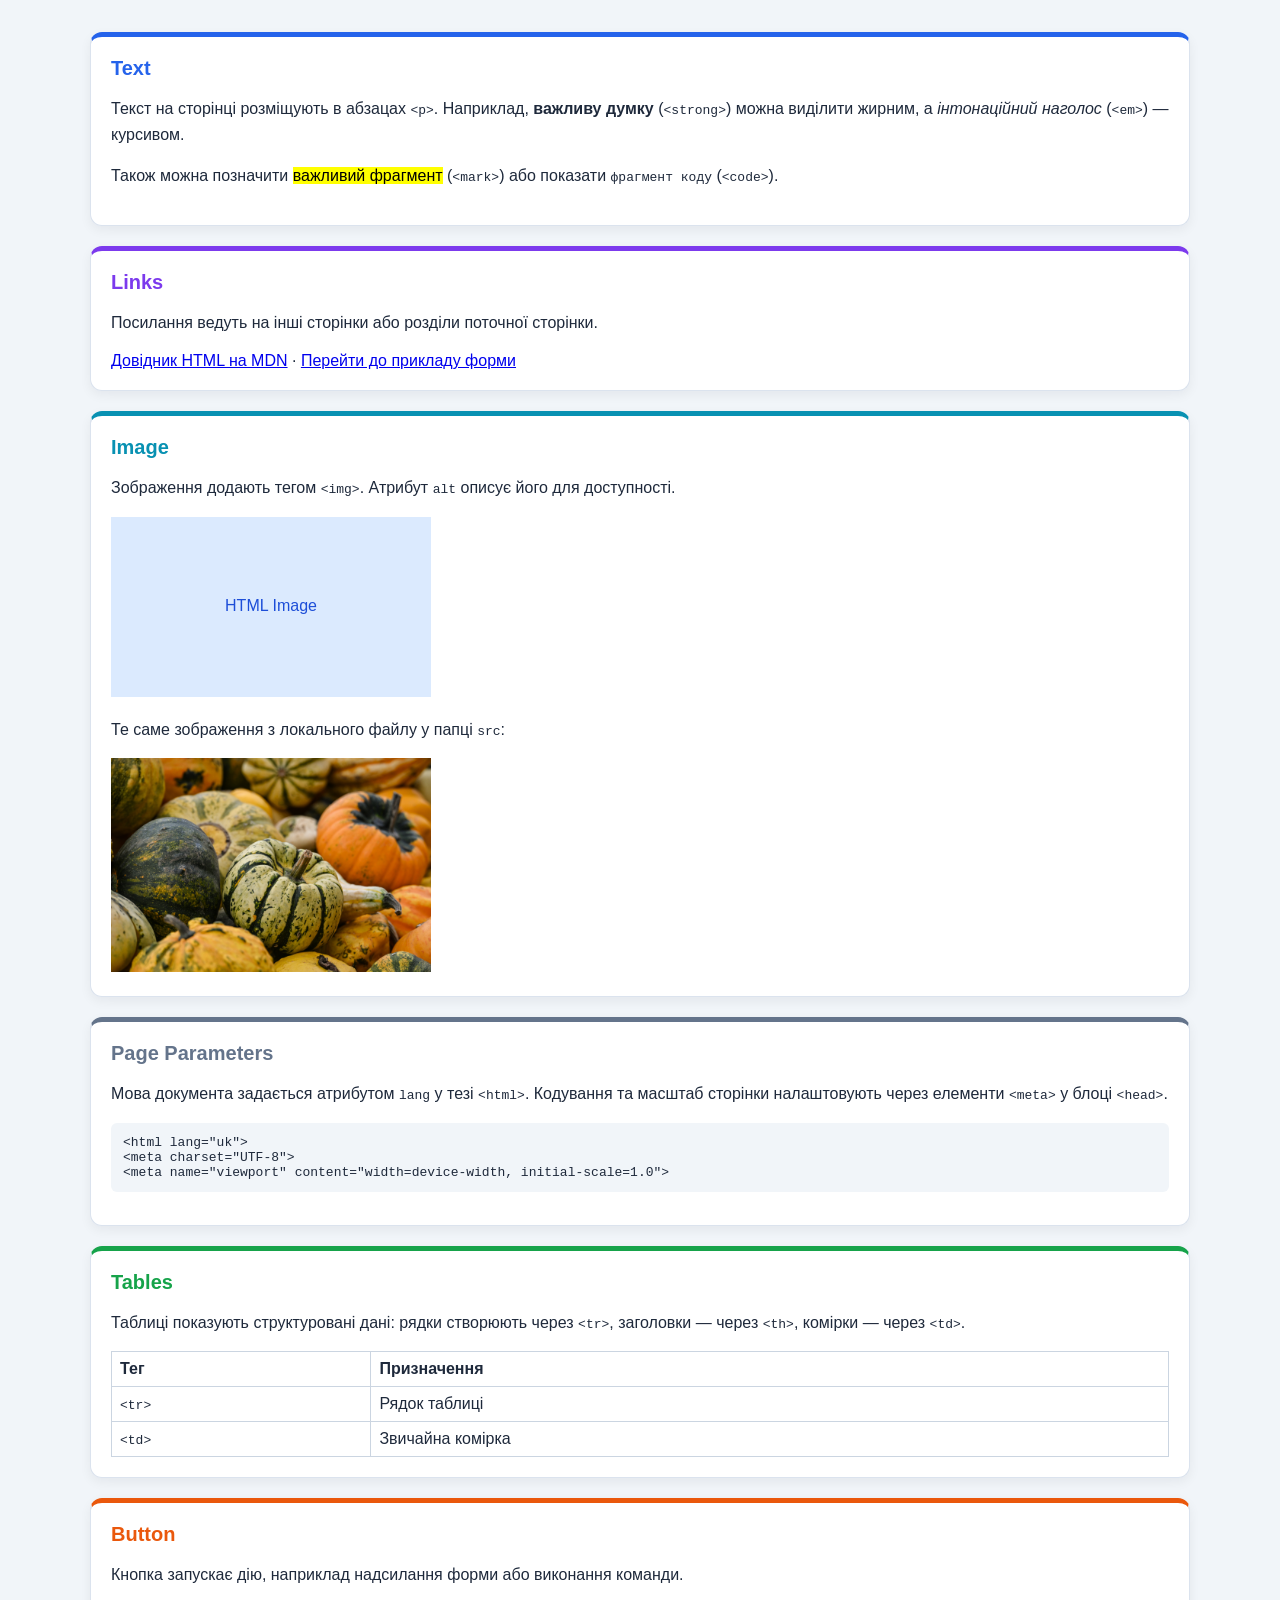
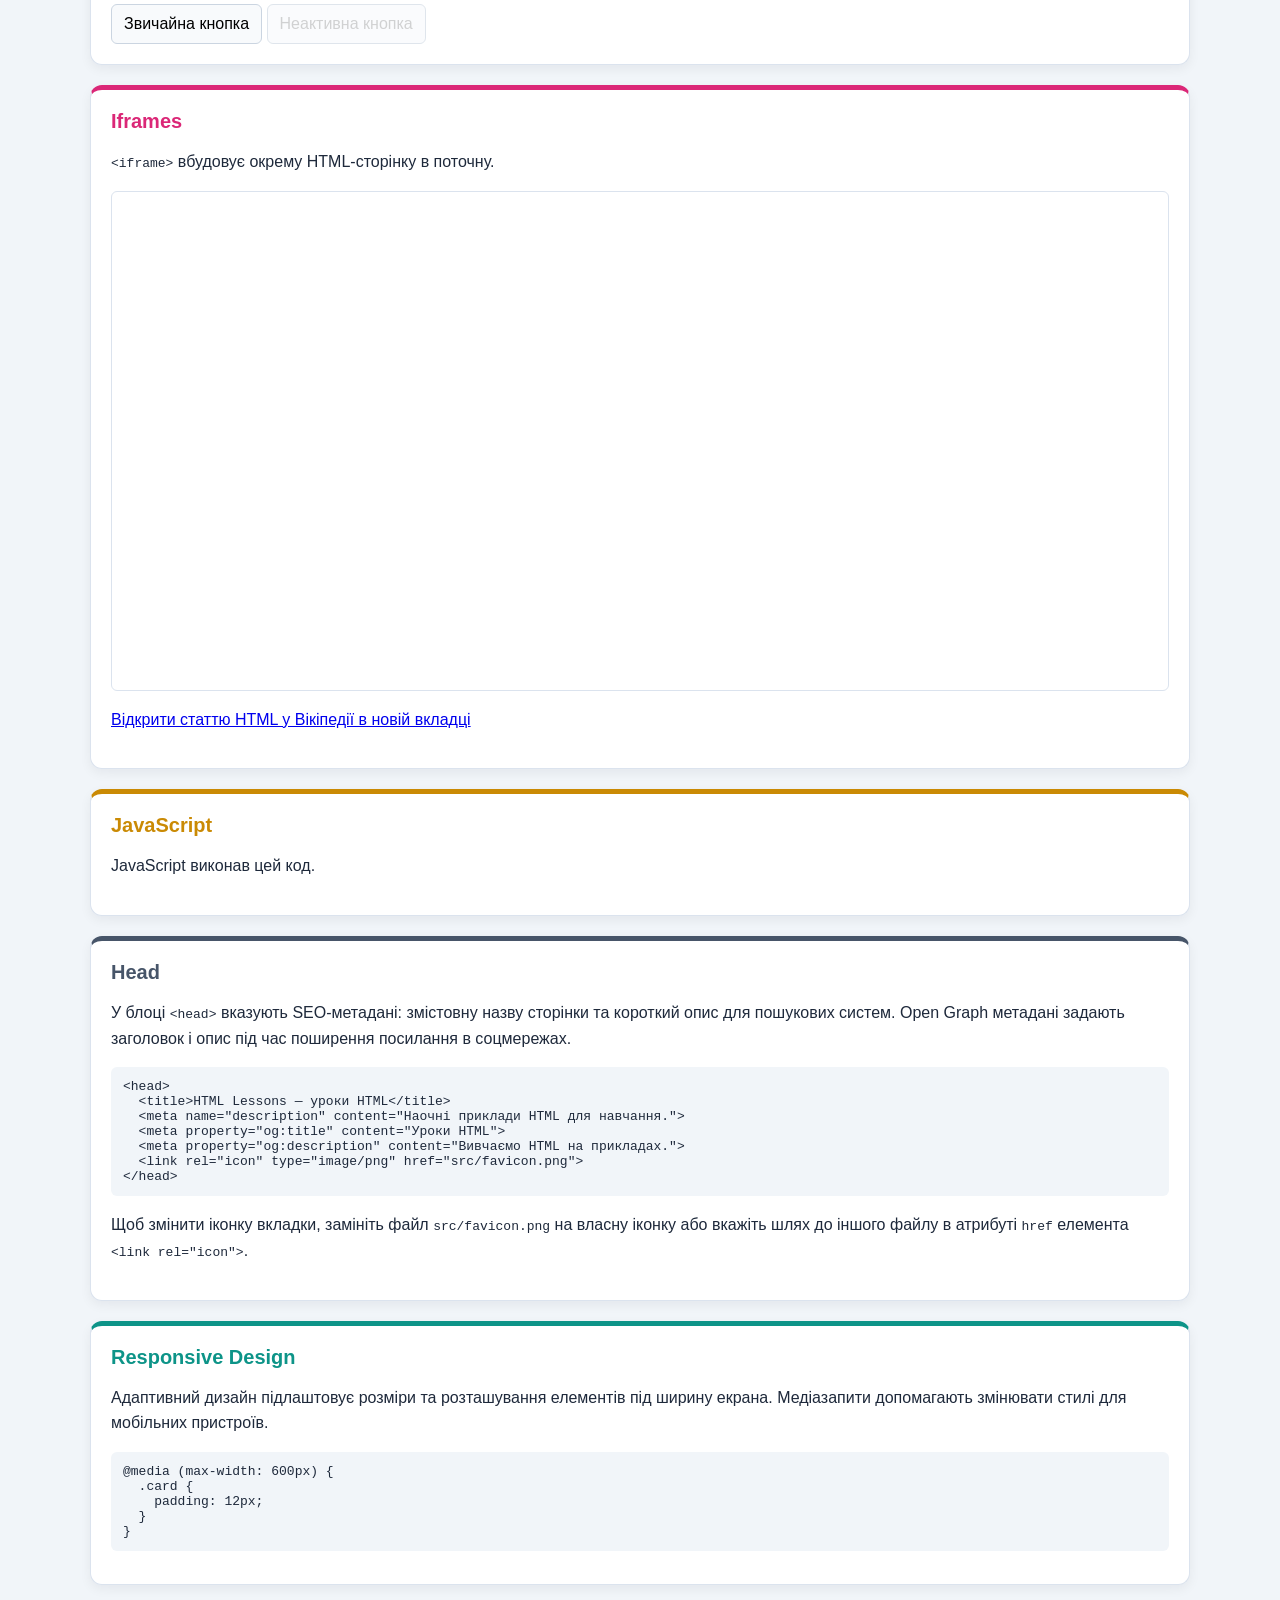
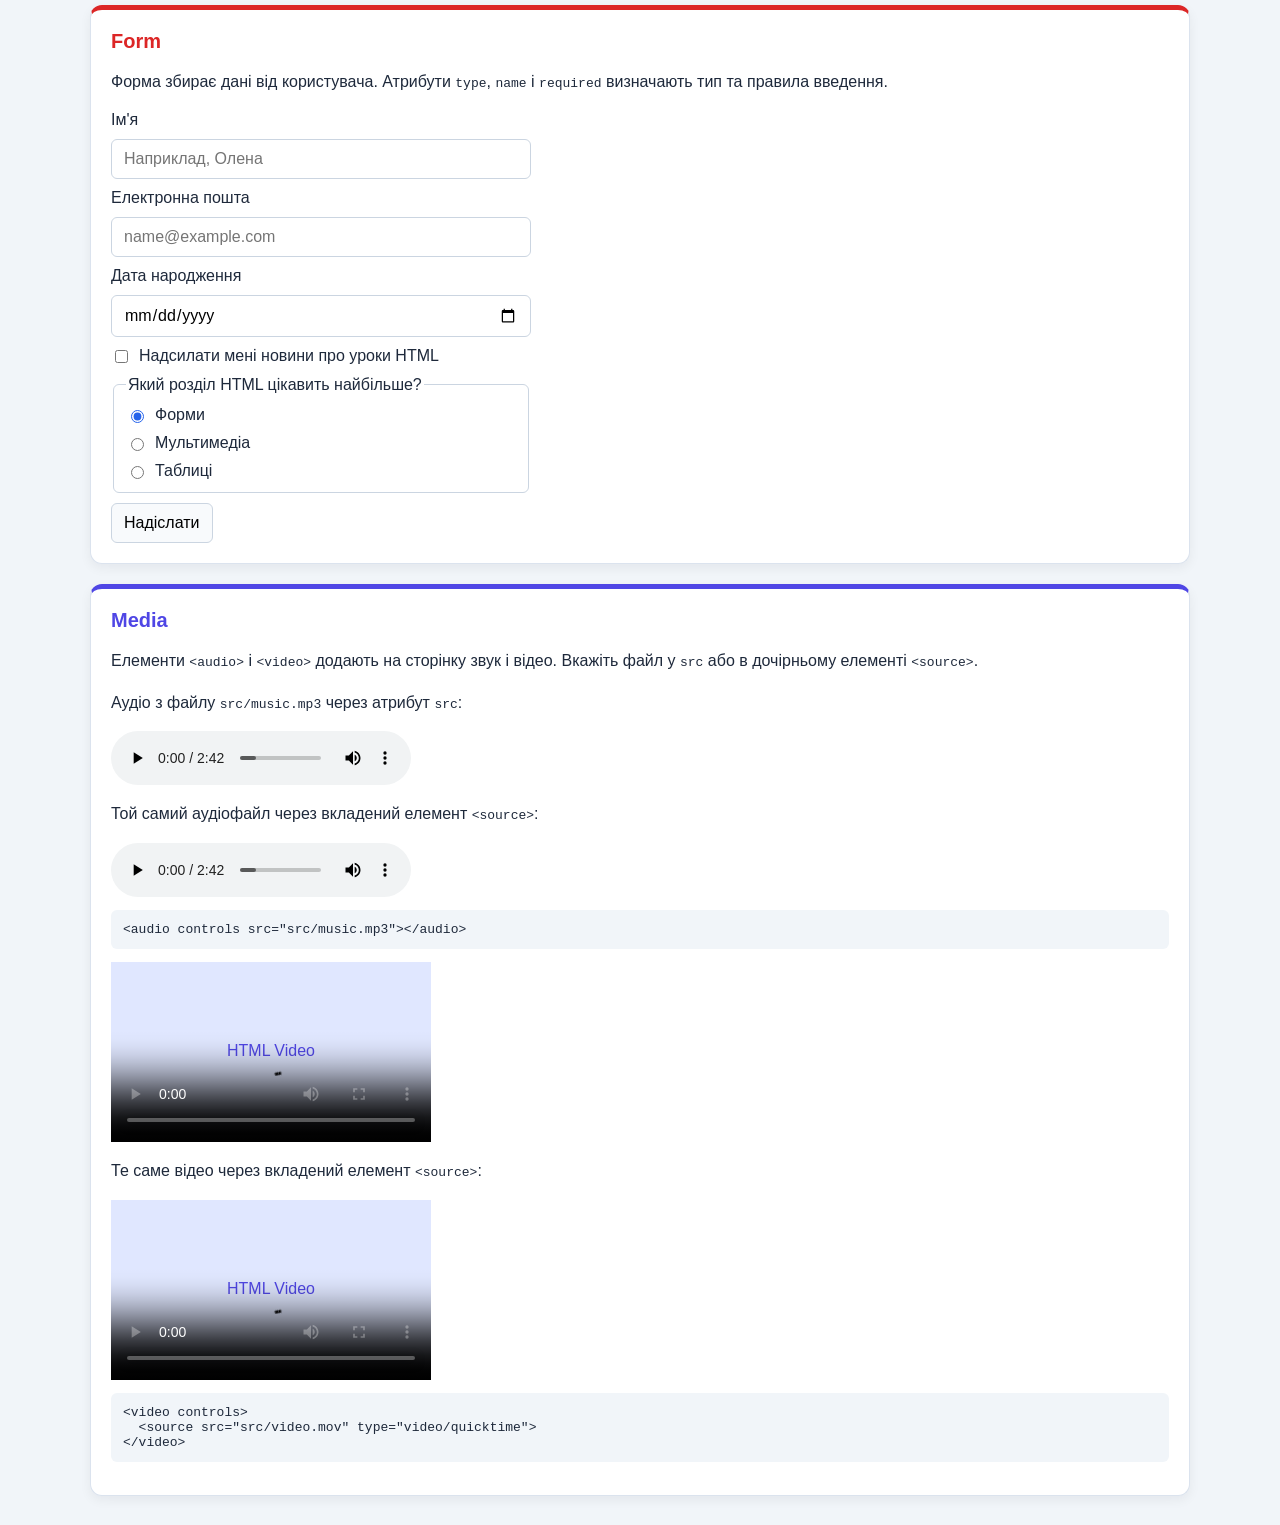
==== index.html @ 9c78fc49 "Publish HTML lessons website Co-authored-by: Copilot <223556219+Copilot@users.noreply.github.com>" ====
<!doctype html>
<html lang="uk">
  <head>
    <meta charset="UTF-8" />
    <meta name="viewport" content="width=device-width, initial-scale=1.0" />
    <title>HTML Lessons — Інтерактивні уроки HTML</title>
    <meta
      name="description"
      content="Навчальні приклади HTML: текст, посилання, зображення, таблиці, форми та мультимедіа."
    />
    <meta property="og:title" content="HTML Lessons — уроки HTML" />
    <meta
      property="og:description"
      content="Наочні приклади HTML-елементів для навчання."
    />
    <meta property="og:type" content="website" />
    <link rel="icon" type="image/png" href="src/favicon.png" />
    <link rel="stylesheet" href="style.css" />
  </head>
  <body>
    <div class="container">
      <div class="lessons">
        <div class="lesson-text">
          <h2>Text</h2>
          <p>
            Текст на сторінці розміщують в абзацах
            <code>&lt;p&gt;</code>. Наприклад,
            <strong>важливу думку</strong> (<code>&lt;strong&gt;</code>) можна
            виділити жирним, а
            <em>інтонаційний наголос</em> (<code>&lt;em&gt;</code>) — курсивом.
          </p>
          <p>
            Також можна позначити <mark>важливий фрагмент</mark>
            (<code>&lt;mark&gt;</code>) або показати
            <code>фрагмент коду</code> (<code>&lt;code&gt;</code>).
          </p>
        </div>
        <div class="lesson-links">
          <h2>Links</h2>
          <p>
            Посилання ведуть на інші сторінки або розділи поточної сторінки.
          </p>
          <a
            href="https://developer.mozilla.org/uk/docs/Web/HTML"
            target="_blank"
            rel="noopener noreferrer"
            >Довідник HTML на MDN</a
          >
          <span> · </span>
          <a href="#lesson-form">Перейти до прикладу форми</a>
        </div>
        <div class="lesson-image">
          <h2>Image</h2>
          <p>
            Зображення додають тегом <code>&lt;img&gt;</code>. Атрибут
            <code>alt</code> описує його для доступності.
          </p>
          <img
            src="data:image/svg+xml,%3Csvg xmlns='http://www.w3.org/2000/svg' viewBox='0 0 640 360'%3E%3Crect width='640' height='360' fill='%23dbeafe'/%3E%3Ctext x='50%25' y='50%25' dominant-baseline='middle' text-anchor='middle' font-family='Arial' font-size='32' fill='%231d4ed8'%3EHTML Image%3C/text%3E%3C/svg%3E"
            alt="Приклад-заглушка з написом HTML Image"
            width="320"
            height="180"
          />
          <p>Те саме зображення з локального файлу у папці <code>src</code>:</p>
          <img
            src="src/image.jpg"
            alt="Навчальне зображення з файлу src/image.jpg"
            width="320"
          />
        </div>
        <div class="lesson-page-parametr">
          <h2>Page Parameters</h2>
          <p>
            Мова документа задається атрибутом <code>lang</code> у тезі
            <code>&lt;html&gt;</code>. Кодування та масштаб сторінки
            налаштовують через елементи <code>&lt;meta&gt;</code> у блоці
            <code>&lt;head&gt;</code>.
          </p>
          <pre><code>&lt;html lang="uk"&gt;
&lt;meta charset="UTF-8"&gt;
&lt;meta name="viewport" content="width=device-width, initial-scale=1.0"&gt;</code></pre>
        </div>
        <div class="lesson-tables">
          <h2>Tables</h2>
          <p>
            Таблиці показують структуровані дані: рядки створюють через
            <code>&lt;tr&gt;</code>, заголовки — через <code>&lt;th&gt;</code>,
            комірки — через <code>&lt;td&gt;</code>.
          </p>
          <table>
            <thead>
              <tr>
                <th scope="col">Тег</th>
                <th scope="col">Призначення</th>
              </tr>
            </thead>
            <tbody>
              <tr>
                <td><code>&lt;tr&gt;</code></td>
                <td>Рядок таблиці</td>
              </tr>
              <tr>
                <td><code>&lt;td&gt;</code></td>
                <td>Звичайна комірка</td>
              </tr>
            </tbody>
          </table>
        </div>
        <div class="lesson-button">
          <h2>Button</h2>
          <p>
            Кнопка запускає дію, наприклад надсилання форми або виконання
            команди.
          </p>
          <!-- Змініть type на "submit" для надсилання форми або на "reset", щоб очистити її; disabled вимикає кнопку. -->
          <button type="button">Звичайна кнопка</button>
          <button type="button" disabled>Неактивна кнопка</button>
        </div>
        <div class="lesson-iframes">
          <h2>Iframes</h2>
          <p>
            <code>&lt;iframe&gt;</code> вбудовує окрему HTML-сторінку в поточну.
          </p>
          <iframe
            title="Стаття HTML у Вікіпедії"
            src="https://uk.wikipedia.org/wiki/HTML"
            height="500"
            loading="lazy"
          ></iframe>
          <p>
            <a
              href="https://uk.wikipedia.org/wiki/HTML"
              target="_blank"
              rel="noopener noreferrer"
            >
              Відкрити статтю HTML у Вікіпедії в новій вкладці
            </a>
          </p>
        </div>
        <div class="lesson-js">
          <h2>JavaScript</h2>
          <script>
            document.currentScript.insertAdjacentHTML(
              "afterend",
              "<p>JavaScript виконав цей код.</p>",
            );
          </script>
        </div>
        <div class="lesson-head">
          <h2>Head</h2>
          <p>
            У блоці <code>&lt;head&gt;</code> вказують SEO-метадані: змістовну
            назву сторінки та короткий опис для пошукових систем. Open Graph
            метадані задають заголовок і опис під час поширення посилання в
            соцмережах.
          </p>
          <pre><code>&lt;head&gt;
  &lt;title&gt;HTML Lessons — уроки HTML&lt;/title&gt;
  &lt;meta name="description" content="Наочні приклади HTML для навчання."&gt;
  &lt;meta property="og:title" content="Уроки HTML"&gt;
  &lt;meta property="og:description" content="Вивчаємо HTML на прикладах."&gt;
  &lt;link rel="icon" type="image/png" href="src/favicon.png"&gt;
&lt;/head&gt;</code></pre>
          <p>
            Щоб змінити іконку вкладки, замініть файл
            <code>src/favicon.png</code> на власну іконку або вкажіть шлях до
            іншого файлу в атрибуті <code>href</code> елемента
            <code>&lt;link rel="icon"&gt;</code>.
          </p>
        </div>
        <div class="lesson-responsive">
          <h2>Responsive Design</h2>
          <p>
            Адаптивний дизайн підлаштовує розміри та розташування елементів під
            ширину екрана. Медіазапити допомагають змінювати стилі для мобільних
            пристроїв.
          </p>
          <pre><code>@media (max-width: 600px) {
  .card {
    padding: 12px;
  }
}</code></pre>
        </div>
        <div class="lesson-form" id="lesson-form">
          <h2>Form</h2>
          <p>
            Форма збирає дані від користувача. Атрибути <code>type</code>,
            <code>name</code> і <code>required</code> визначають тип та правила
            введення.
          </p>
          <form>
            <label for="student-name">Ім'я</label>
            <!-- Змініть type="text" на type="password", щоб приховувати введення; також можна використати email, number, date, checkbox або radio. -->
            <input
              id="student-name"
              type="text"
              name="name"
              placeholder="Наприклад, Олена"
              required
            />
            <label for="student-email">Електронна пошта</label>
            <!-- Інші корисні атрибути input: minlength, maxlength, min, max, pattern і autocomplete. -->
            <input
              id="student-email"
              type="email"
              name="email"
              placeholder="name@example.com"
              required
            />
            <label for="student-birthday">Дата народження</label>
            <input id="student-birthday" type="date" name="birthday" />
            <label class="choice-label" for="html-updates">
              <input id="html-updates" type="checkbox" name="updates" />
              Надсилати мені новини про уроки HTML
            </label>
            <fieldset>
              <legend>Який розділ HTML цікавить найбільше?</legend>
              <label class="choice-label" for="topic-forms">
                <input
                  id="topic-forms"
                  type="radio"
                  name="favorite-topic"
                  value="forms"
                  checked
                />
                Форми
              </label>
              <label class="choice-label" for="topic-media">
                <input
                  id="topic-media"
                  type="radio"
                  name="favorite-topic"
                  value="media"
                />
                Мультимедіа
              </label>
              <label class="choice-label" for="topic-tables">
                <input
                  id="topic-tables"
                  type="radio"
                  name="favorite-topic"
                  value="tables"
                />
                Таблиці
              </label>
            </fieldset>
            <button type="submit">Надіслати</button>
          </form>
        </div>
        <div class="lesson-media">
          <h2>Media</h2>
          <p>
            Елементи <code>&lt;audio&gt;</code> і
            <code>&lt;video&gt;</code> додають на сторінку звук і відео. Вкажіть
            файл у <code>src</code> або в дочірньому елементі
            <code>&lt;source&gt;</code>.
          </p>
          <p>Аудіо з файлу <code>src/music.mp3</code> через атрибут <code>src</code>:</p>
          <audio controls src="src/music.mp3"></audio>
          <p>Той самий аудіофайл через вкладений елемент <code>&lt;source&gt;</code>:</p>
          <audio controls>
            <source src="src/music.mp3" type="audio/mpeg" />
            Ваш браузер не підтримує відтворення аудіо.
          </audio>
          <pre><code>&lt;audio controls src="src/music.mp3"&gt;&lt;/audio&gt;</code></pre>
          <video
            controls
            width="320"
            height="180"
            src="src/video.mov"
            poster="data:image/svg+xml,%3Csvg xmlns='http://www.w3.org/2000/svg' viewBox='0 0 640 360'%3E%3Crect width='640' height='360' fill='%23e0e7ff'/%3E%3Ctext x='50%25' y='50%25' dominant-baseline='middle' text-anchor='middle' font-family='Arial' font-size='32' fill='%234f46e5'%3EHTML Video%3C/text%3E%3C/svg%3E"
          >
            Ваш браузер не підтримує відтворення відео.
          </video>
          <p>Те саме відео через вкладений елемент <code>&lt;source&gt;</code>:</p>
          <video
            controls
            width="320"
            height="180"
            poster="data:image/svg+xml,%3Csvg xmlns='http://www.w3.org/2000/svg' viewBox='0 0 640 360'%3E%3Crect width='640' height='360' fill='%23e0e7ff'/%3E%3Ctext x='50%25' y='50%25' dominant-baseline='middle' text-anchor='middle' font-family='Arial' font-size='32' fill='%234f46e5'%3EHTML Video%3C/text%3E%3C/svg%3E"
          >
            <source src="src/video.mov" type="video/quicktime" />
            Ваш браузер не підтримує відтворення відео.
          </video>
          <pre><code>&lt;video controls&gt;
  &lt;source src="src/video.mov" type="video/quicktime"&gt;
&lt;/video&gt;</code></pre>
        </div>
      </div>
    </div>
  </body>
</html>
---- style.css ----
* {
  box-sizing: border-box;
}

body {
  margin: 0;
  padding: 32px 16px;
  background: #f1f5f9;
  color: #1e293b;
  font-family: Arial, sans-serif;
}

.container {
  width: min(100%, 1100px);
  margin: 0 auto;
}

.lessons {
  display: flex;
  flex-direction: column;
  gap: 20px;
  width: 100%;
}

.lessons > [class^="lesson-"] {
  width: 100%;
  min-width: 0;
  padding: 20px;
  overflow-wrap: anywhere;
  background: #fff;
  border: 1px solid #dbe3ee;
  border-top: 5px solid var(--lesson-accent);
  border-radius: 12px;
  box-shadow: 0 4px 12px rgb(15 23 42 / 6%);
}

.lesson-text { --lesson-accent: #2563eb; }
.lesson-links { --lesson-accent: #7c3aed; }
.lesson-image { --lesson-accent: #0891b2; }
.lesson-page-parametr { --lesson-accent: #64748b; }
.lesson-tables { --lesson-accent: #16a34a; }
.lesson-button { --lesson-accent: #ea580c; }
.lesson-iframes { --lesson-accent: #db2777; }
.lesson-js { --lesson-accent: #ca8a04; }
.lesson-head { --lesson-accent: #475569; }
.lesson-responsive { --lesson-accent: #0d9488; }
.lesson-form { --lesson-accent: #dc2626; }
.lesson-media { --lesson-accent: #4f46e5; }

.lessons h2 {
  margin: 0 0 16px;
  color: var(--lesson-accent, #2563eb);
  font-size: 1.25rem;
}

.lessons p {
  line-height: 1.6;
}

.lessons pre {
  max-width: 100%;
  padding: 12px;
  overflow-x: auto;
  background: #f1f5f9;
  border-radius: 6px;
}

.lessons table {
  width: 100%;
  border-collapse: collapse;
}

.lessons th,
.lessons td {
  padding: 8px;
  border: 1px solid #cbd5e1;
  text-align: left;
}

.lessons img,
.lessons video {
  max-width: 100%;
}

.lessons iframe {
  display: block;
  width: 100%;
  border: 1px solid #dbe3ee;
  border-radius: 6px;
}

.lessons audio {
  display: block;
  max-width: 100%;
  margin: 12px 0;
}

.lessons video {
  display: block;
  margin-top: 12px;
  background: #e0e7ff;
}

.lessons form {
  display: grid;
  gap: 10px;
  max-width: 420px;
}

.lessons input,
.lessons button {
  max-width: 100%;
  padding: 10px 12px;
  border: 1px solid #cbd5e1;
  border-radius: 6px;
  font: inherit;
}

.lessons input[type="checkbox"],
.lessons input[type="radio"] {
  width: auto;
  padding: 0;
  accent-color: #2563eb;
}

.lessons .choice-label {
  display: flex;
  align-items: center;
  gap: 8px;
}

.lessons fieldset {
  display: grid;
  gap: 10px;
  padding: 12px;
  border: 1px solid #cbd5e1;
  border-radius: 6px;
}

.lessons button {
  width: fit-content;
  background: #f8fafc;
  cursor: pointer;
}

.lessons button:disabled {
  cursor: not-allowed;
  opacity: 0.6;
}

@media (max-width: 480px) {
  body {
    padding: 20px 12px;
  }

  .lessons {
    gap: 14px;
  }

  .lessons > [class^="lesson-"] {
    padding: 16px;
  }
}
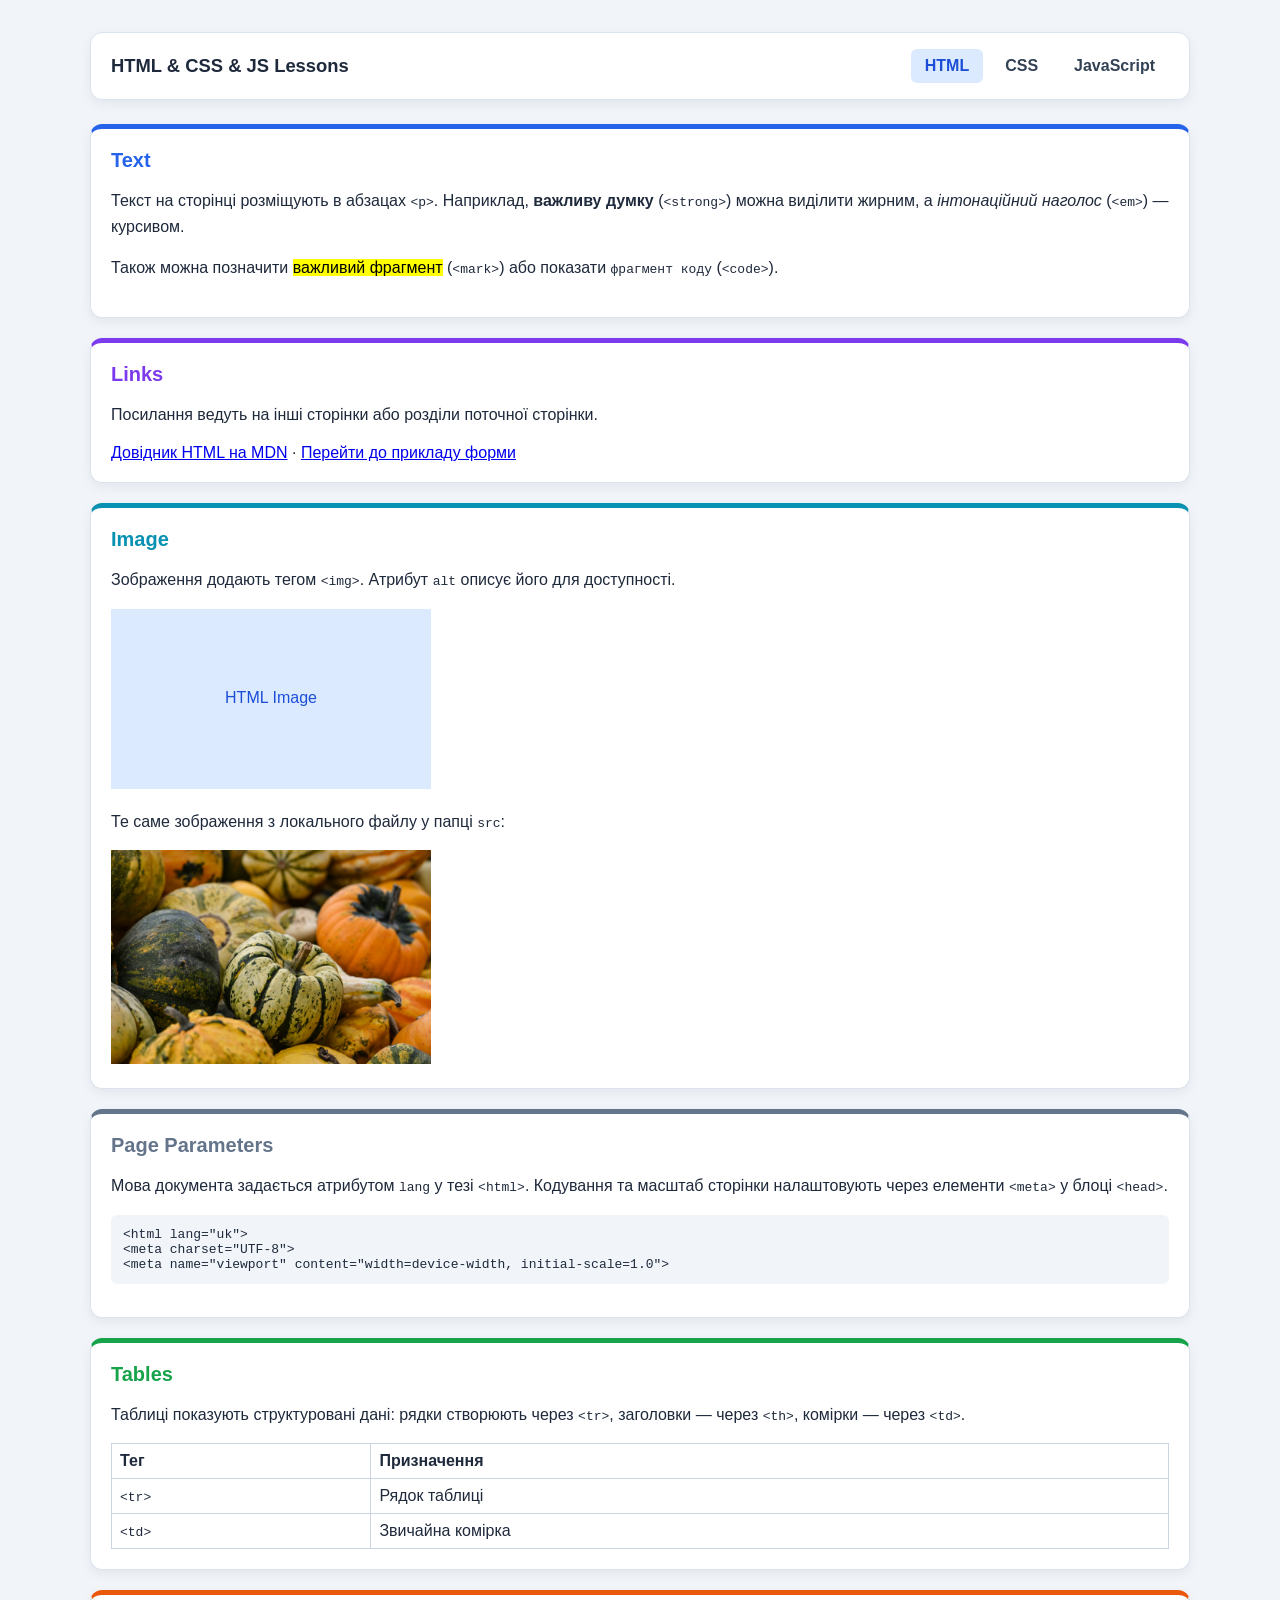
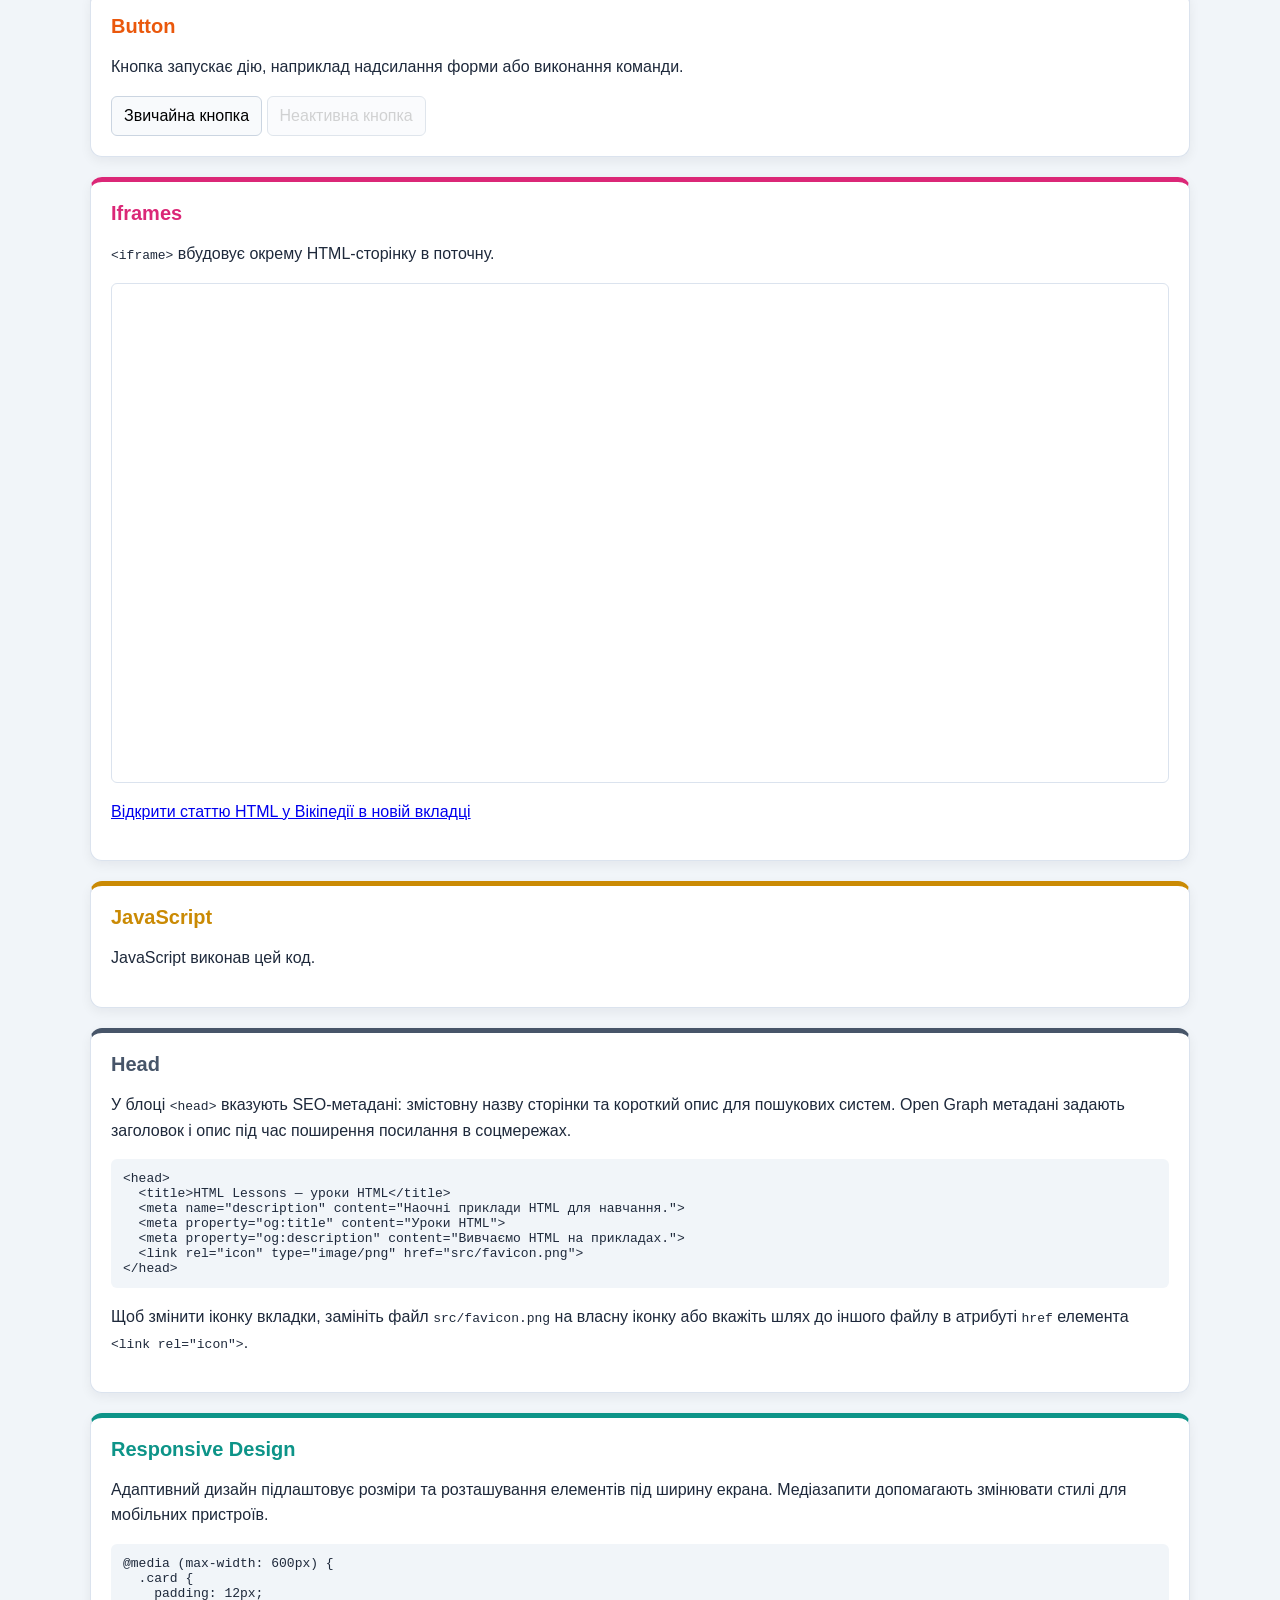
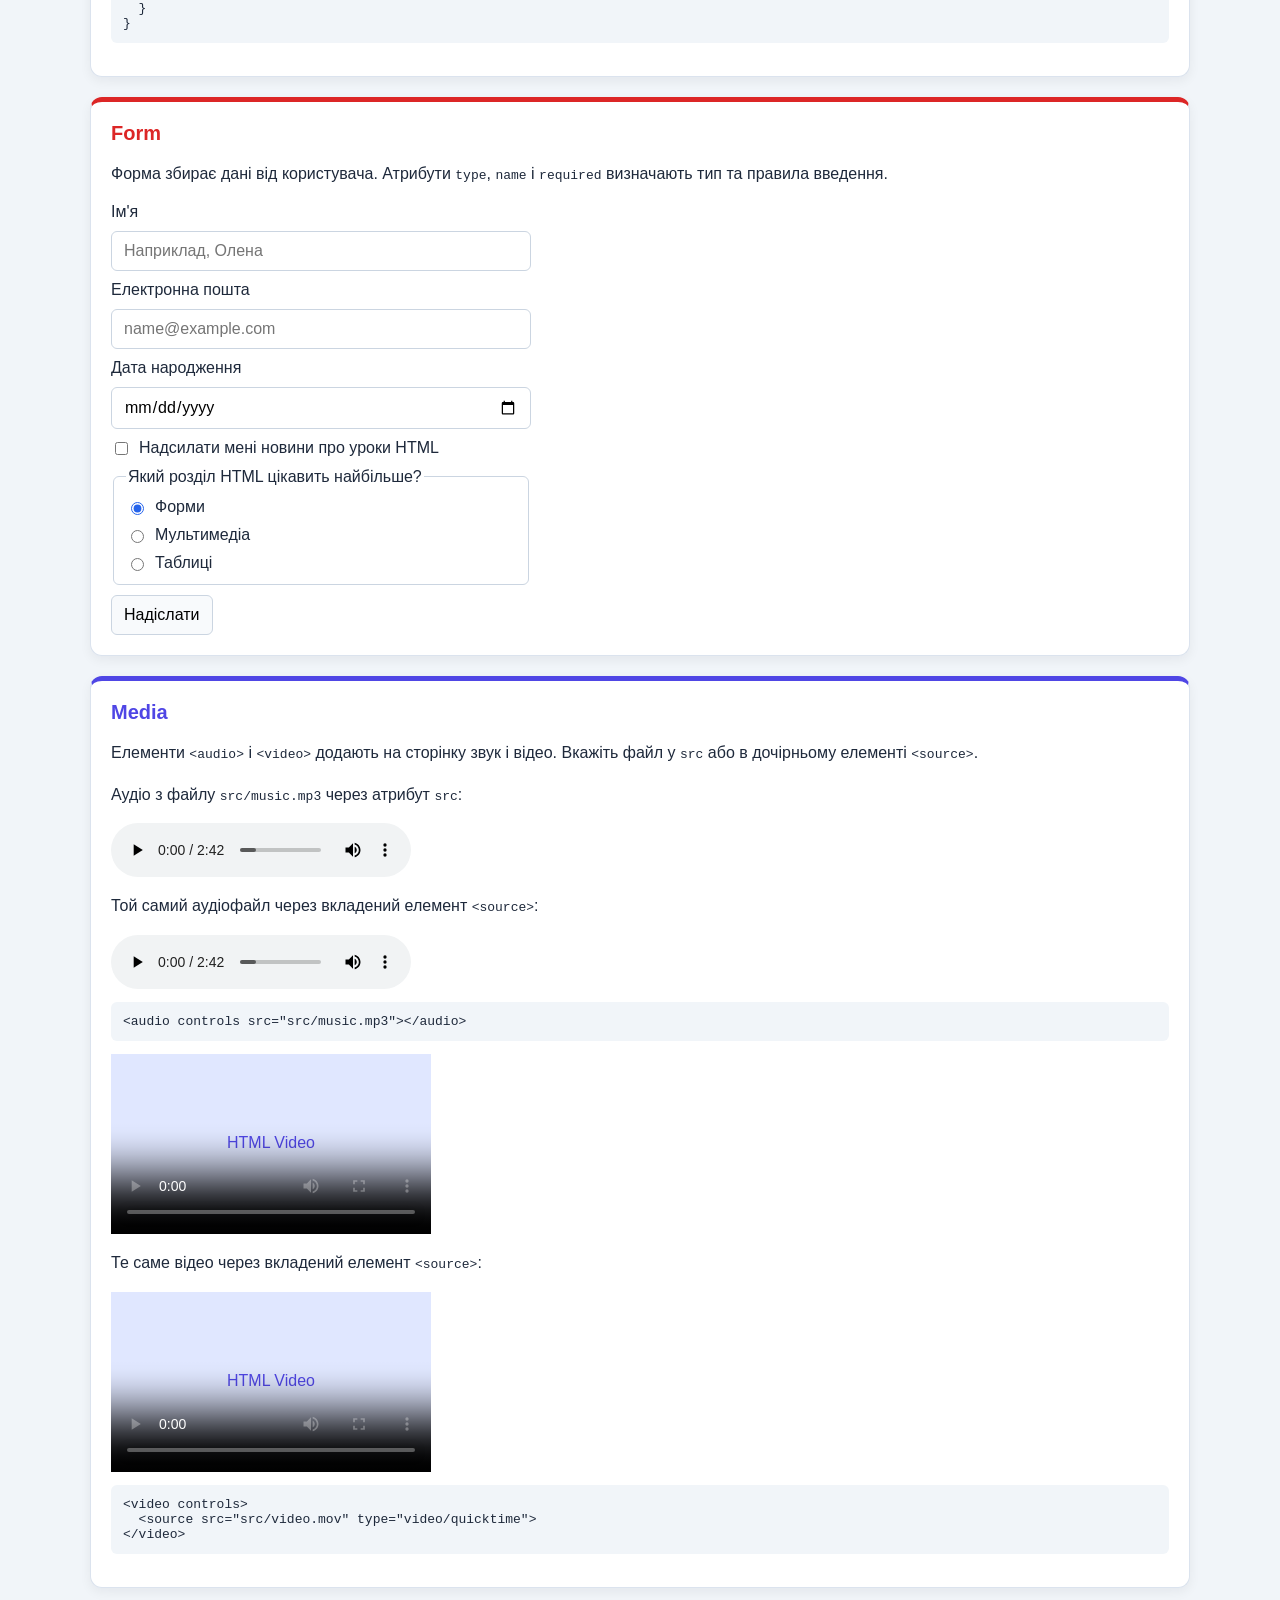
==== commit 087b1019: "Organize lesson styles and add JavaScript page Co-authored-by: Copilot <223556219+Copilot@users.nore" ====
--- a/index.html
+++ b/index.html
@@ -15,11 +15,20 @@
     />
     <meta property="og:type" content="website" />
     <link rel="icon" type="image/png" href="src/favicon.png" />
-    <link rel="stylesheet" href="style.css" />
+    <link rel="stylesheet" href="base.css" />
+    <link rel="stylesheet" href="html.css" />
   </head>
   <body>
     <div class="container">
-      <div class="lessons">
+      <header class="site-header">
+        <a class="site-brand" href="index.html">HTML &amp; CSS &amp; JS Lessons</a>
+        <nav class="site-nav" aria-label="Головна навігація">
+          <a href="index.html" aria-current="page">HTML</a>
+          <a href="css.html">CSS</a>
+          <a href="js.html">JavaScript</a>
+        </nav>
+      </header>
+      <main class="lessons">
         <div class="lesson-text">
           <h2>Text</h2>
           <p>
@@ -255,9 +264,15 @@
             файл у <code>src</code> або в дочірньому елементі
             <code>&lt;source&gt;</code>.
           </p>
-          <p>Аудіо з файлу <code>src/music.mp3</code> через атрибут <code>src</code>:</p>
+          <p>
+            Аудіо з файлу <code>src/music.mp3</code> через атрибут
+            <code>src</code>:
+          </p>
           <audio controls src="src/music.mp3"></audio>
-          <p>Той самий аудіофайл через вкладений елемент <code>&lt;source&gt;</code>:</p>
+          <p>
+            Той самий аудіофайл через вкладений елемент
+            <code>&lt;source&gt;</code>:
+          </p>
           <audio controls>
             <source src="src/music.mp3" type="audio/mpeg" />
             Ваш браузер не підтримує відтворення аудіо.
@@ -272,7 +287,9 @@
           >
             Ваш браузер не підтримує відтворення відео.
           </video>
-          <p>Те саме відео через вкладений елемент <code>&lt;source&gt;</code>:</p>
+          <p>
+            Те саме відео через вкладений елемент <code>&lt;source&gt;</code>:
+          </p>
           <video
             controls
             width="320"
@@ -285,7 +302,7 @@
           <pre><code>&lt;video controls&gt;
   &lt;source src="src/video.mov" type="video/quicktime"&gt;
 &lt;/video&gt;</code></pre>
-        </div>
+        </main>
       </div>
     </div>
   </body>
--- a/base.css
+++ b/base.css
@@ -0,0 +1,205 @@
+* {
+  box-sizing: border-box;
+}
+
+body {
+  margin: 0;
+  padding: 32px 16px;
+  background: #f1f5f9;
+  color: #1e293b;
+  font-family: Arial, sans-serif;
+}
+
+.container {
+  width: min(100%, 1100px);
+  margin: 0 auto;
+}
+
+.site-header {
+  display: flex;
+  align-items: center;
+  justify-content: space-between;
+  gap: 20px;
+  margin-bottom: 24px;
+  padding: 16px 20px;
+  background: #fff;
+  border: 1px solid #dbe3ee;
+  border-radius: 12px;
+  box-shadow: 0 4px 12px rgb(15 23 42 / 6%);
+}
+
+.site-brand {
+  color: #1e293b;
+  font-size: 1.15rem;
+  font-weight: 700;
+  text-decoration: none;
+}
+
+.site-nav {
+  display: flex;
+  flex-wrap: wrap;
+  gap: 8px;
+}
+
+.site-nav a {
+  padding: 8px 14px;
+  color: #334155;
+  border-radius: 6px;
+  font-weight: 700;
+  text-decoration: none;
+}
+
+.site-nav a:hover,
+.site-nav a:focus-visible,
+.site-nav a[aria-current="page"] {
+  background: #dbeafe;
+  color: #1d4ed8;
+}
+
+.lessons {
+  display: flex;
+  flex-direction: column;
+  gap: 20px;
+  width: 100%;
+}
+
+.lessons > [class^="lesson-"] {
+  width: 100%;
+  min-width: 0;
+  padding: 20px;
+  overflow-wrap: anywhere;
+  background: #fff;
+  border: 1px solid #dbe3ee;
+  border-top: 5px solid var(--lesson-accent);
+  border-radius: 12px;
+  box-shadow: 0 4px 12px rgb(15 23 42 / 6%);
+}
+
+.lessons h2 {
+  margin: 0 0 16px;
+  color: var(--lesson-accent, #2563eb);
+  font-size: 1.25rem;
+}
+
+.lessons p {
+  line-height: 1.6;
+}
+
+.lessons pre {
+  max-width: 100%;
+  padding: 12px;
+  overflow-x: auto;
+  background: #f1f5f9;
+  border-radius: 6px;
+}
+
+.lessons table {
+  width: 100%;
+  border-collapse: collapse;
+}
+
+.lessons th,
+.lessons td {
+  padding: 8px;
+  border: 1px solid #cbd5e1;
+  text-align: left;
+}
+
+.lessons img,
+.lessons video {
+  max-width: 100%;
+}
+
+.lessons iframe {
+  display: block;
+  width: 100%;
+  border: 1px solid #dbe3ee;
+  border-radius: 6px;
+}
+
+.lessons audio {
+  display: block;
+  max-width: 100%;
+  margin: 12px 0;
+}
+
+.lessons video {
+  display: block;
+  margin-top: 12px;
+  background: #e0e7ff;
+}
+
+.lessons form {
+  display: grid;
+  gap: 10px;
+  max-width: 420px;
+}
+
+.lessons input,
+.lessons textarea,
+.lessons button {
+  max-width: 100%;
+  padding: 10px 12px;
+  border: 1px solid #cbd5e1;
+  border-radius: 6px;
+  font: inherit;
+}
+
+.lessons textarea {
+  width: 100%;
+  resize: vertical;
+}
+
+.lessons input[type="checkbox"],
+.lessons input[type="radio"] {
+  width: auto;
+  padding: 0;
+  accent-color: #2563eb;
+}
+
+.lessons .choice-label {
+  display: flex;
+  align-items: center;
+  gap: 8px;
+}
+
+.lessons fieldset {
+  display: grid;
+  gap: 10px;
+  padding: 12px;
+  border: 1px solid #cbd5e1;
+  border-radius: 6px;
+}
+
+.lessons button {
+  width: fit-content;
+  background: #f8fafc;
+  cursor: pointer;
+}
+
+.lessons button:disabled {
+  cursor: not-allowed;
+  opacity: 0.6;
+}
+
+@media (max-width: 480px) {
+  body {
+    padding: 20px 12px;
+  }
+
+  .site-header {
+    align-items: flex-start;
+    flex-direction: column;
+    gap: 12px;
+    margin-bottom: 16px;
+    padding: 16px;
+  }
+
+  .lessons {
+    gap: 14px;
+  }
+
+  .lessons > [class^="lesson-"] {
+    padding: 16px;
+  }
+}
--- a/html.css
+++ b/html.css
@@ -0,0 +1,12 @@
+.lesson-text { --lesson-accent: #2563eb; }
+.lesson-links { --lesson-accent: #7c3aed; }
+.lesson-image { --lesson-accent: #0891b2; }
+.lesson-page-parametr { --lesson-accent: #64748b; }
+.lesson-tables { --lesson-accent: #16a34a; }
+.lesson-button { --lesson-accent: #ea580c; }
+.lesson-iframes { --lesson-accent: #db2777; }
+.lesson-js { --lesson-accent: #ca8a04; }
+.lesson-head { --lesson-accent: #475569; }
+.lesson-responsive { --lesson-accent: #0d9488; }
+.lesson-form { --lesson-accent: #dc2626; }
+.lesson-media { --lesson-accent: #4f46e5; }
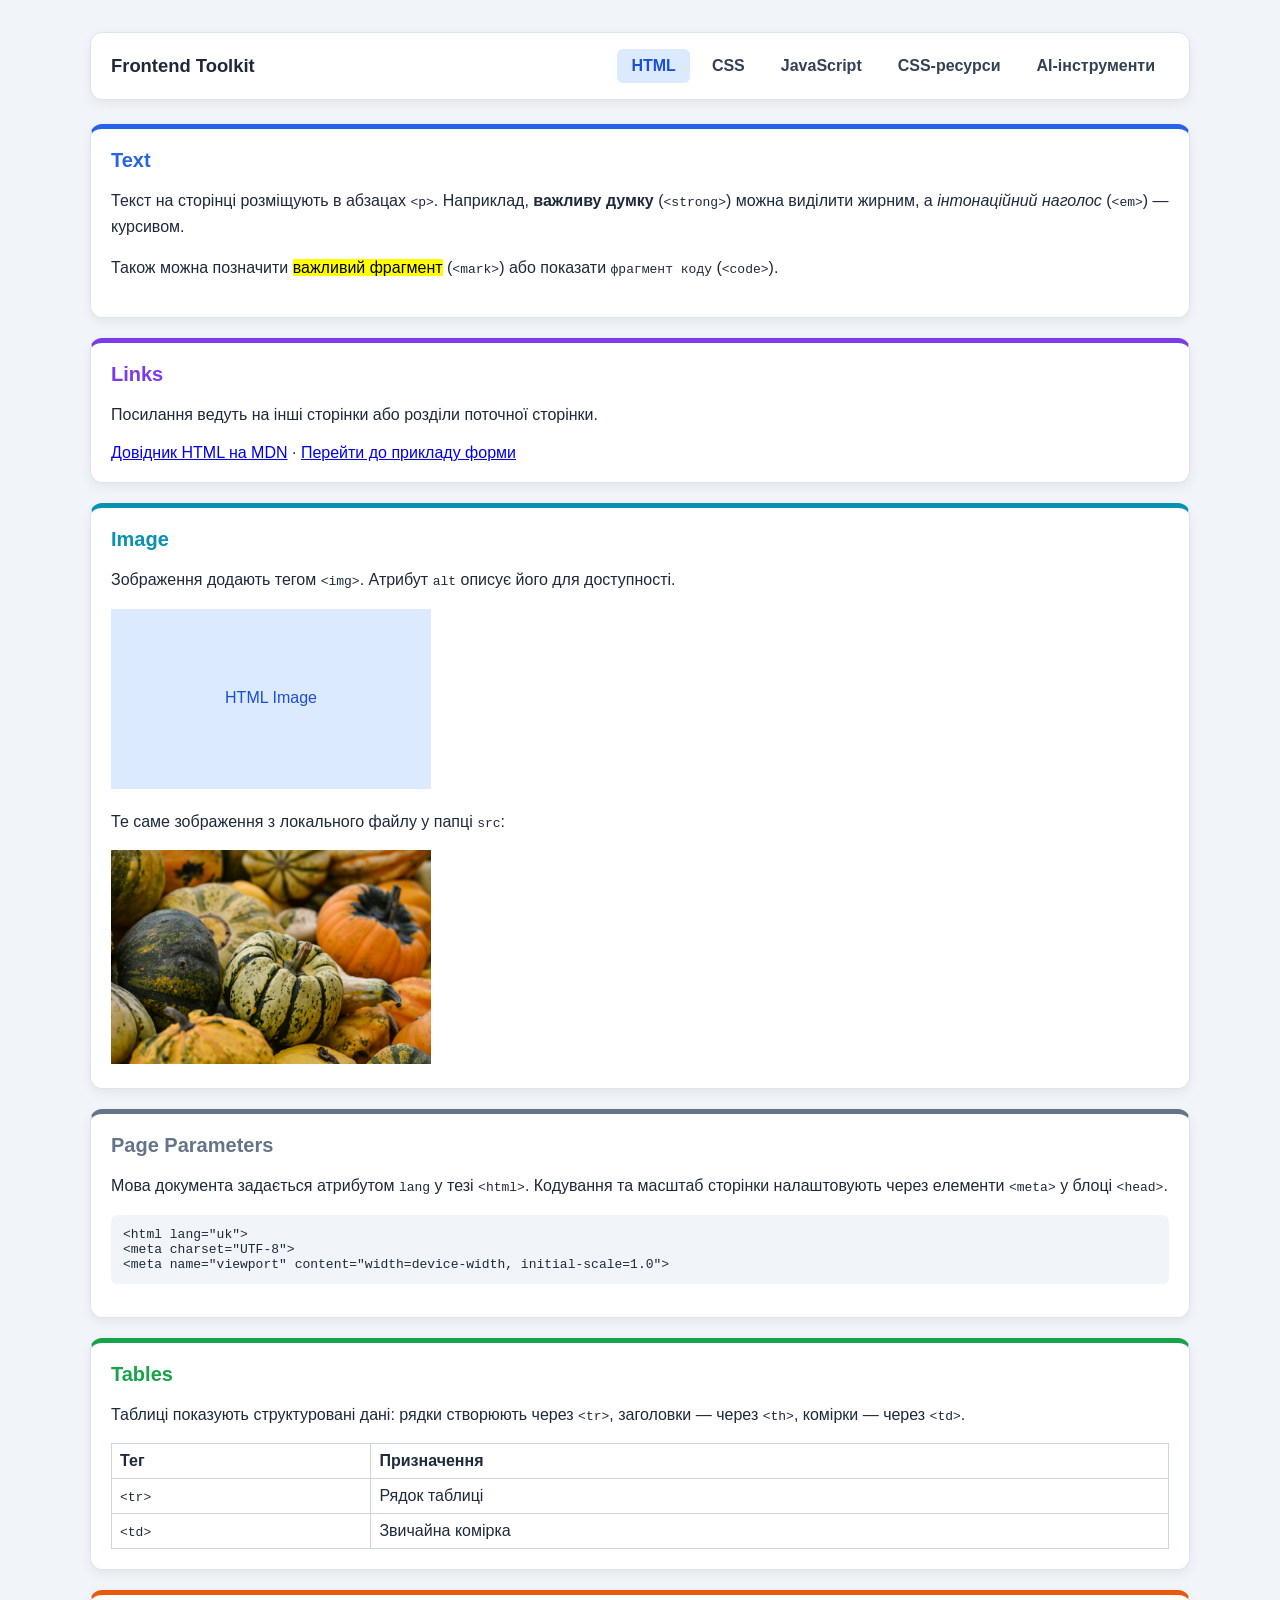
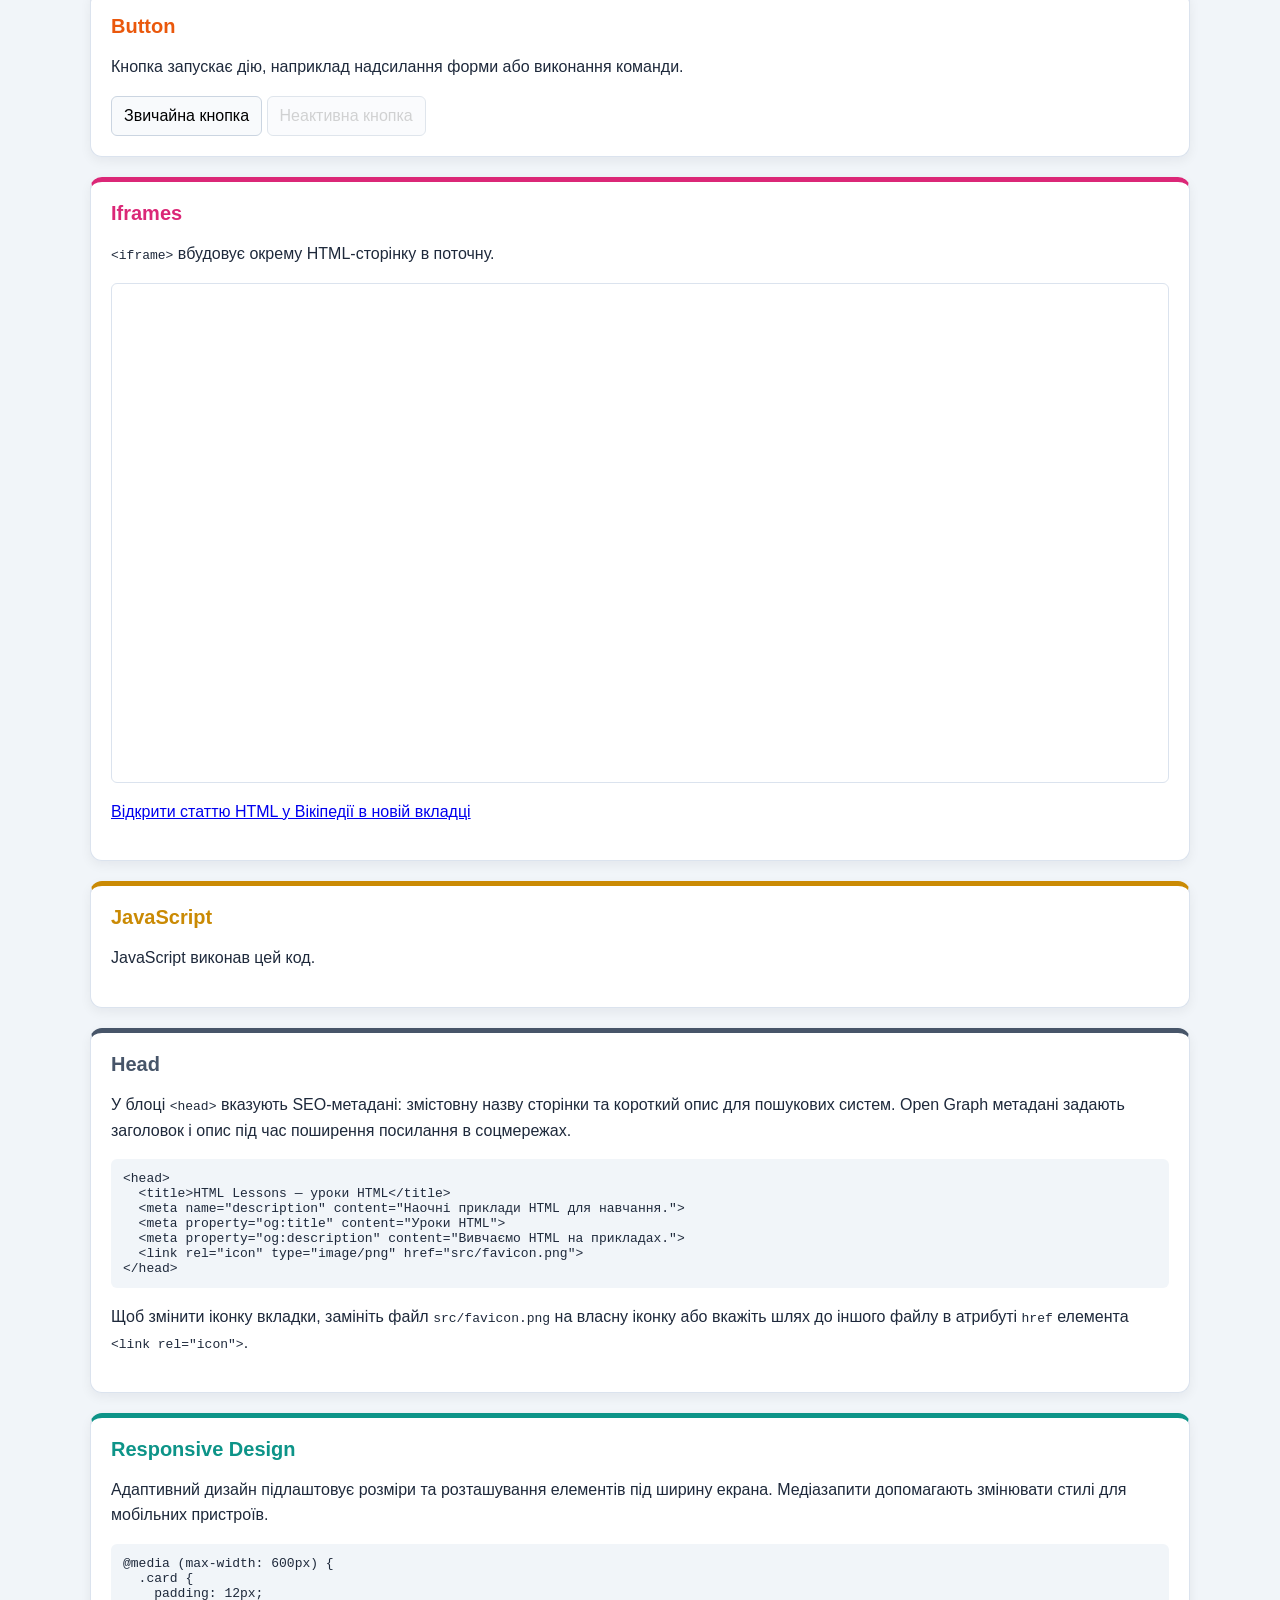
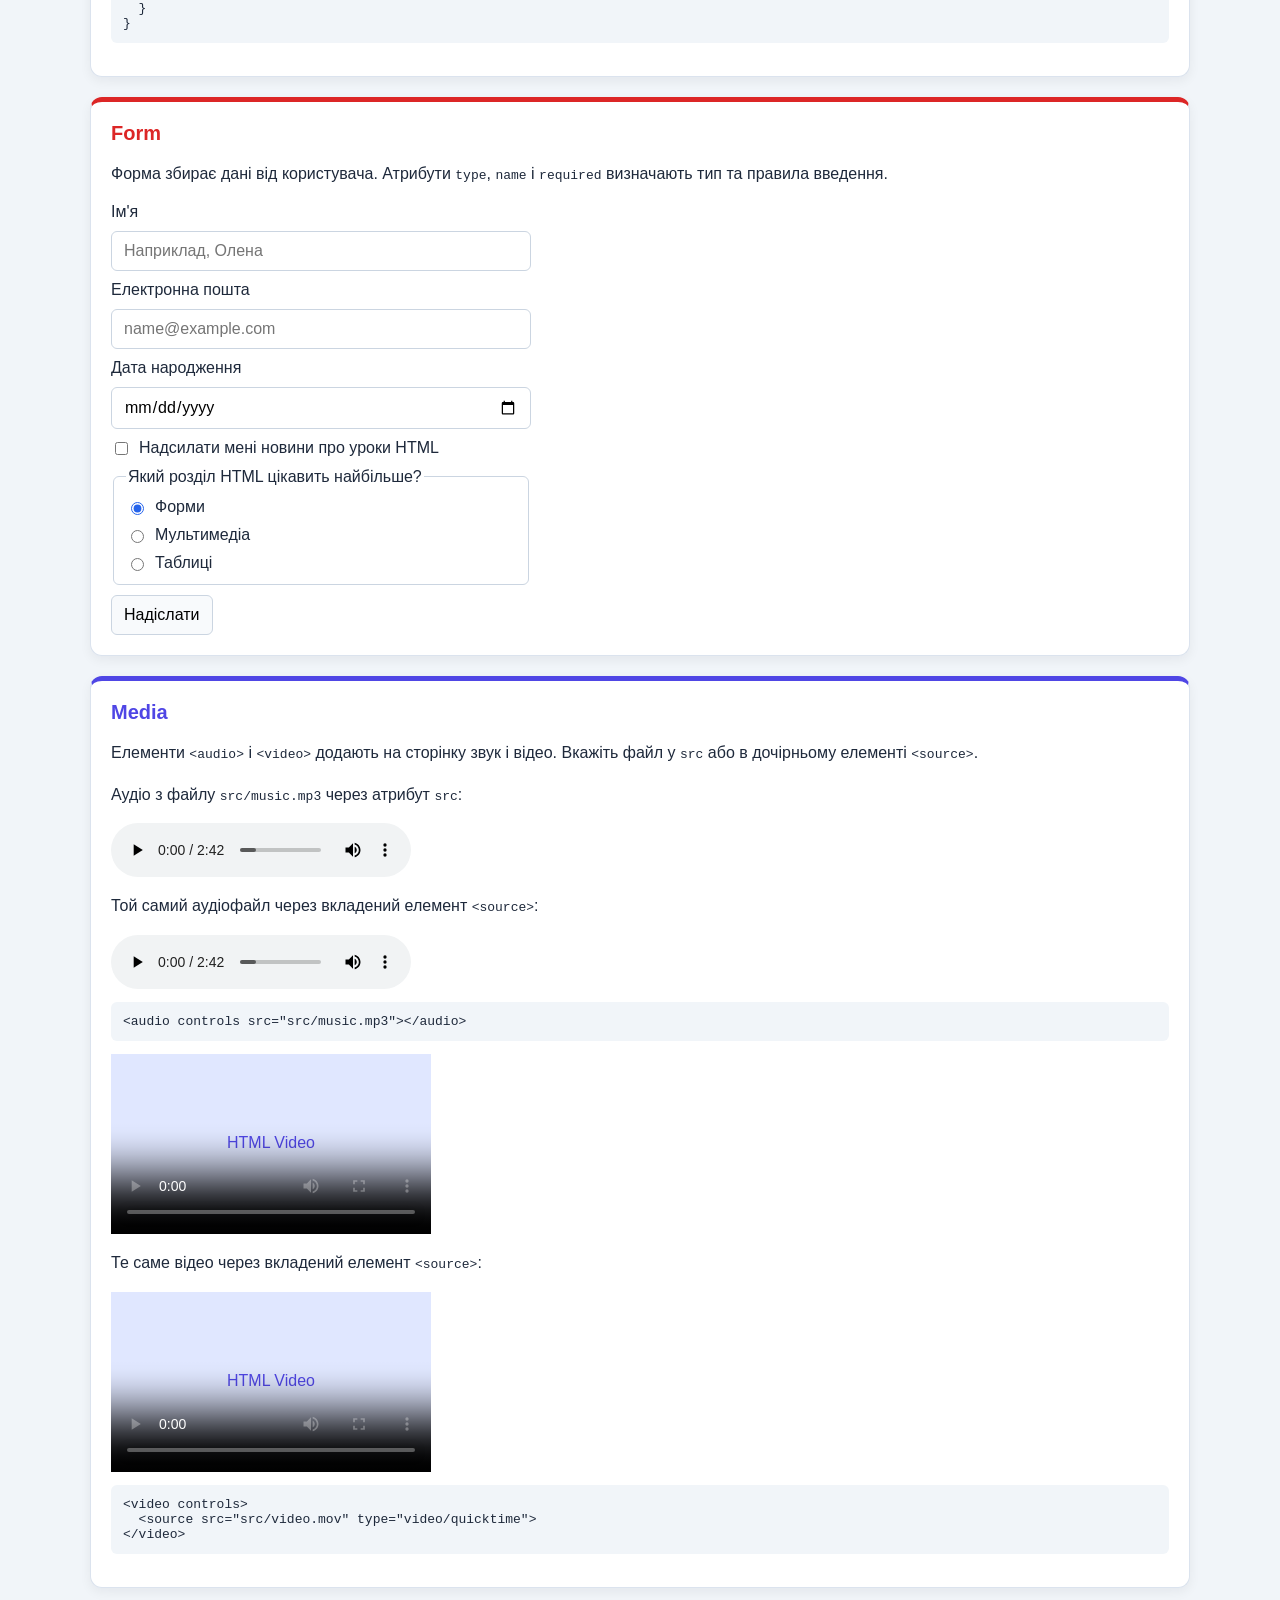
==== commit d038abf4: "Add frontend resource and AI guide pages Co-authored-by: Copilot <223556219+Copilot@users.noreply.gi" ====
--- a/index.html
+++ b/index.html
@@ -21,11 +21,13 @@
   <body>
     <div class="container">
       <header class="site-header">
-        <a class="site-brand" href="index.html">HTML &amp; CSS &amp; JS Lessons</a>
+        <a class="site-brand" href="index.html">Frontend Toolkit</a>
         <nav class="site-nav" aria-label="Головна навігація">
           <a href="index.html" aria-current="page">HTML</a>
           <a href="css.html">CSS</a>
           <a href="js.html">JavaScript</a>
+          <a href="resources.html">CSS-ресурси</a>
+          <a href="ai-tools.html">AI-інструменти</a>
         </nav>
       </header>
       <main class="lessons">
